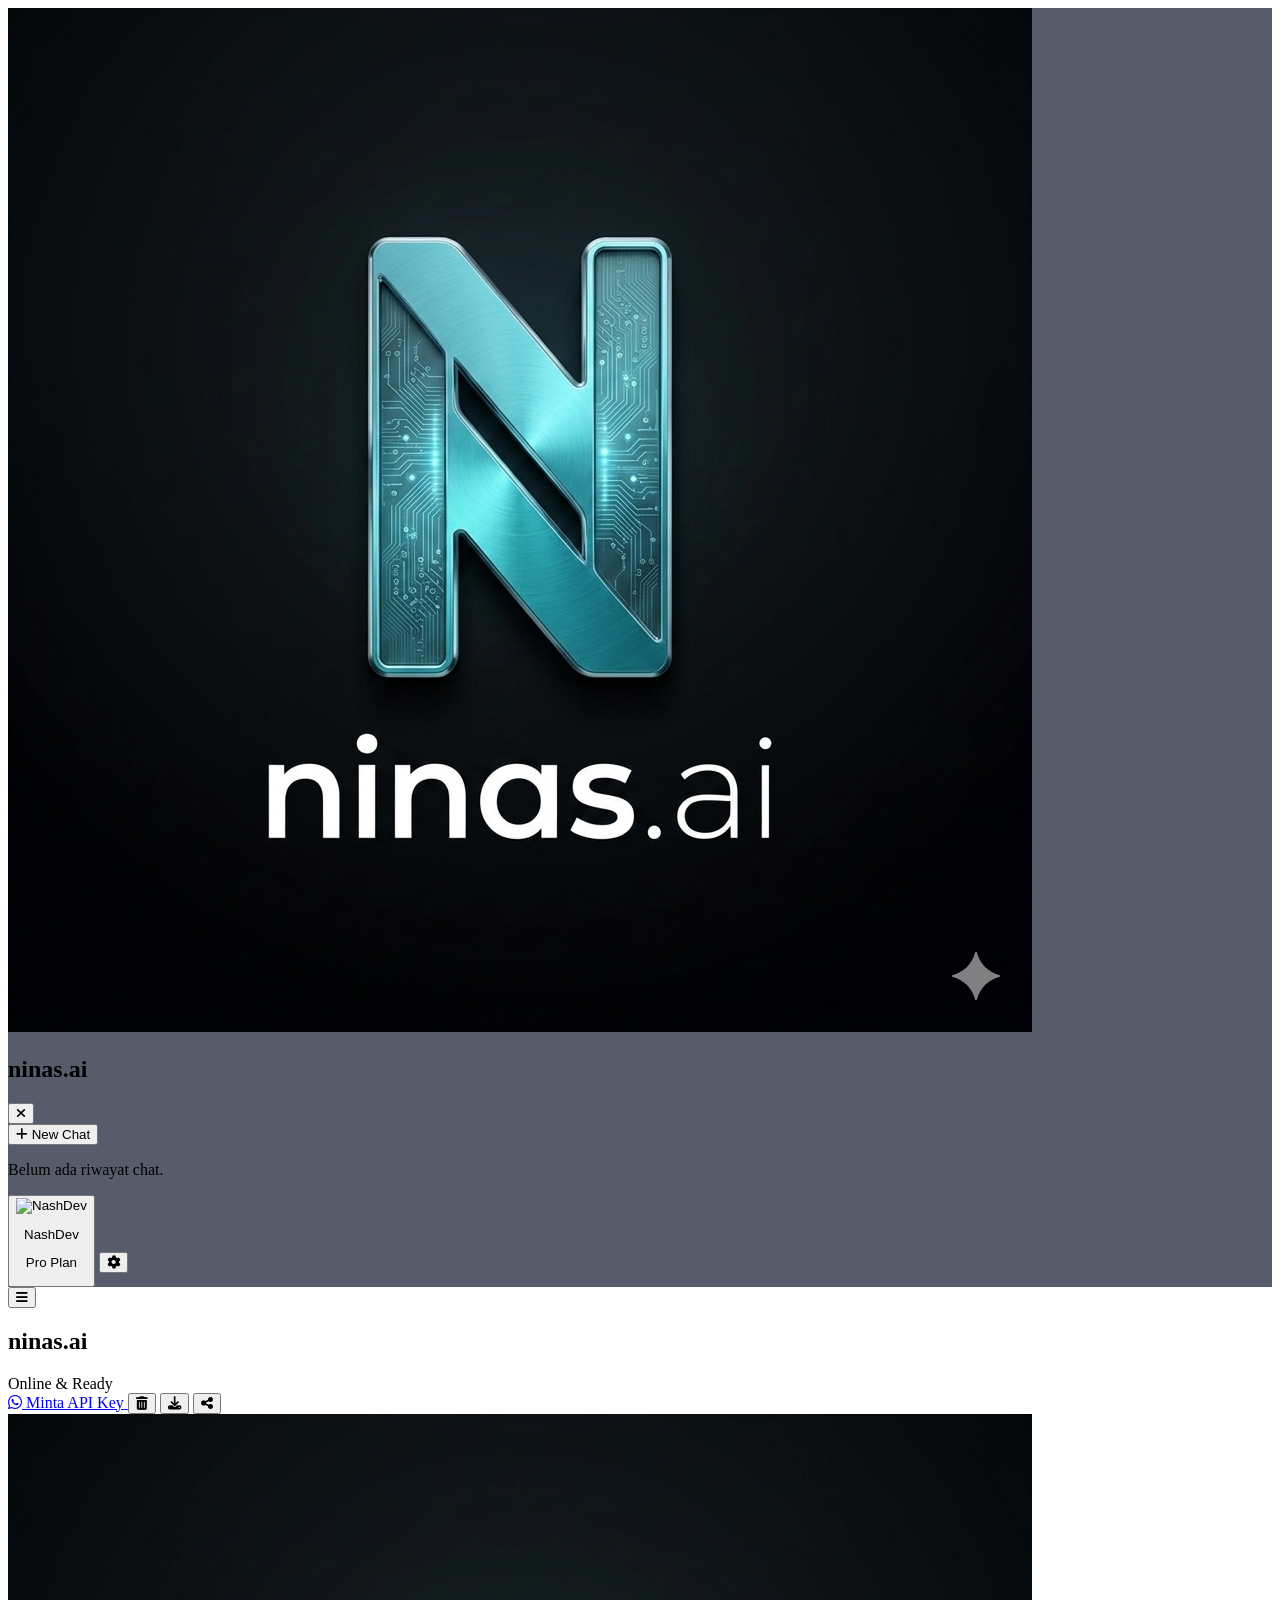
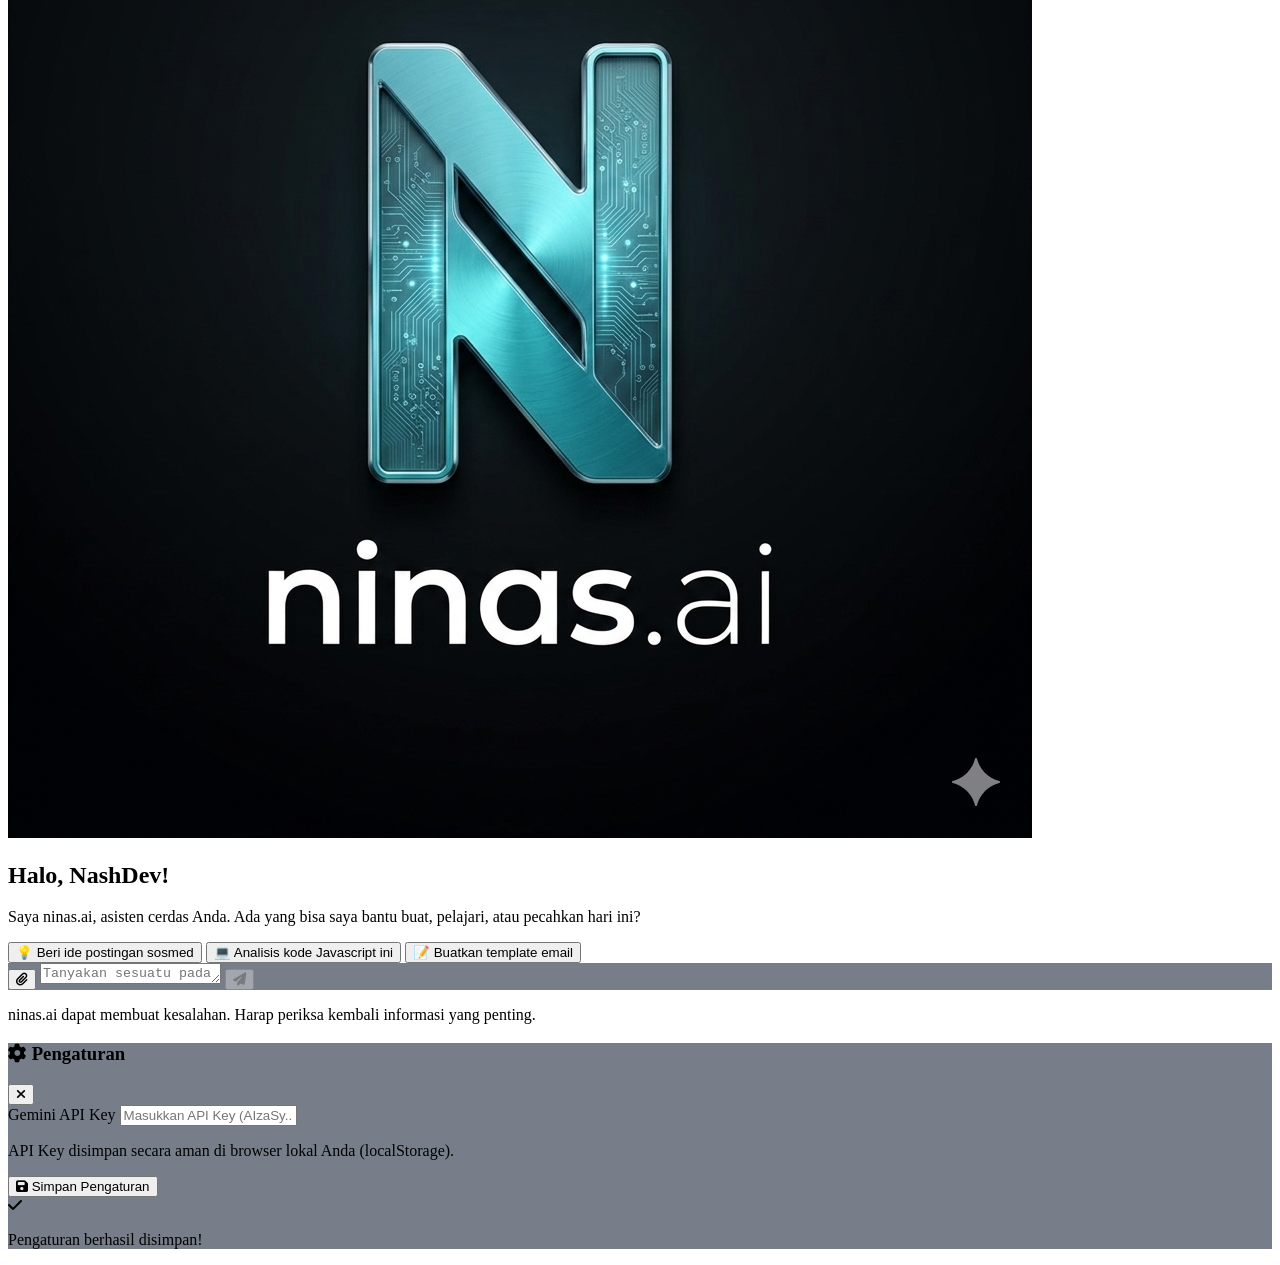
==== index.html @ 66f5431f "Update logika" ====
<!doctype html>
<html lang="id">
  <head>
    <meta charset="UTF-8" />
    <meta name="viewport" content="width=device-width, initial-scale=1.0" />
    <title>ninas.ai - Modern AI Chat</title>
    <!-- Tailwind CSS (via CDN) -->
    <script src="https://cdn.tailwindcss.com"></script>
    <script>
      // Konfigurasi Tailwind Kustom
      tailwind.config = {
        theme: {
          extend: {
            colors: {
              brand: {
                cyan: "#06b6d4", // Warna aksen cyan
                indigo: "#6366f1", // Warna aksen indigo
                dark: "#0f172a", // Latar belakang utama (slate-900)
                card: "#1e293b", // Latar belakang card (slate-800)
              },
            },
            fontFamily: {
              inter: ["Inter", "sans-serif"],
            },
          },
        },
      };
    </script>
    <!-- Font Awesome untuk Ikon -->
    <link
      rel="stylesheet"
      href="https://cdnjs.cloudflare.com/ajax/libs/font-awesome/6.4.0/css/all.min.css"
    />
    <!-- Google Fonts (Inter) -->
    <link
      href="https://fonts.googleapis.com/css2?family=Inter:wght@300;400;500;600;700&display=swap"
      rel="stylesheet"
    />
    <!-- Marked.js untuk Markdown -->
    <script src="https://cdn.jsdelivr.net/npm/marked/marked.min.js"></script>
    <!-- CSS Eksternal -->
    <link rel="stylesheet" href="style.css" />
  </head>
  <body
    class="bg-brand-dark text-slate-200 font-inter h-screen overflow-hidden flex"
  >
    <!-- Overlay untuk Sidebar di Mobile -->
    <div
      id="sidebar-overlay"
      class="fixed inset-0 bg-black/60 z-20 hidden lg:hidden backdrop-blur-sm transition-opacity"
    ></div>

    <!-- Sidebar (Kiri) -->
    <aside
      id="sidebar"
      class="fixed lg:static inset-y-0 left-0 z-30 w-[280px] flex flex-col glass-sidebar border-r border-slate-700/50 transform -translate-x-full lg:translate-x-0 transition-transform duration-300 ease-in-out shadow-2xl lg:shadow-none"
    >
      <!-- Header Sidebar (Logo & Tutup) -->
      <div
        class="p-5 flex items-center justify-between border-b border-slate-700/50"
      >
        <div class="flex items-center gap-3">
          <img
            src="logo.png"
            alt="ninas.ai"
            class="w-8 h-8 rounded-lg shadow-lg shadow-brand-cyan/20 object-cover"
          />
          <h1
            class="text-xl font-bold bg-clip-text text-transparent bg-gradient-to-r from-white to-slate-300 tracking-tight"
          >
            ninas.ai
          </h1>
        </div>
        <!-- Tombol Tutup Sidebar (Hanya Mobile) -->
        <button
          id="close-sidebar"
          class="lg:hidden w-8 h-8 flex items-center justify-center rounded-lg text-slate-400 hover:text-white hover:bg-slate-800 transition-colors"
        >
          <i class="fa-solid fa-times text-lg"></i>
        </button>
      </div>

      <!-- Tombol New Chat -->
      <div class="p-4">
        <button
          id="new-chat-btn"
          class="w-full py-3 px-4 bg-brand-card hover:bg-slate-700/80 border border-slate-600 rounded-xl flex items-center gap-3 transition-all duration-300 hover:border-brand-cyan group hover:shadow-[0_0_15px_rgba(6,182,212,0.15)]"
        >
          <i
            class="fa-solid fa-plus text-brand-cyan group-hover:rotate-90 transition-transform duration-300"
          ></i>
          <span class="font-medium text-sm text-slate-200">New Chat</span>
        </button>
      </div>

      <!-- Daftar Riwayat Chat -->
      <div
        id="chat-history-list"
        class="flex-1 overflow-y-auto custom-scrollbar p-3 space-y-1"
      >
        <!-- Riwayat chat akan dirender secara dinamis di sini via JavaScript -->
      </div>

      <!-- Profil User -->
      <div
        class="p-4 border-t border-slate-700/50 mt-auto bg-slate-900/50 flex items-center justify-between gap-2"
      >
        <button
          class="flex-1 flex items-center gap-3 p-2 rounded-xl hover:bg-slate-800 transition-colors border border-transparent hover:border-slate-700 overflow-hidden"
        >
          <img
            src="https://ui-avatars.com/api/?name=Nash+Dev&background=06b6d4&color=fff&rounded=true"
            alt="NashDev"
            class="w-9 h-9 rounded-full shadow-sm flex-shrink-0"
          />
          <div class="text-left flex-1 overflow-hidden">
            <p class="text-sm font-semibold text-white truncate">NashDev</p>
            <p class="text-xs text-brand-cyan font-medium truncate">Pro Plan</p>
          </div>
        </button>
        <button
          id="open-settings"
          class="w-10 h-10 flex-shrink-0 flex items-center justify-center rounded-xl text-slate-400 hover:text-white hover:bg-slate-800 transition-colors border border-transparent hover:border-slate-700"
        >
          <i class="fa-solid fa-gear"></i>
        </button>
      </div>
    </aside>

    <!-- Area Utama (Tengah) -->
    <main class="flex-1 flex flex-col h-full relative w-full bg-brand-dark">
      <!-- Header Chat -->
      <header
        class="h-16 flex items-center justify-between px-4 lg:px-6 border-b border-slate-800/80 bg-brand-dark/80 backdrop-blur-md z-10 sticky top-0"
      >
        <div class="flex items-center gap-4">
          <!-- Tombol Buka Sidebar (Hanya Mobile) -->
          <button
            id="open-sidebar"
            class="lg:hidden w-10 h-10 flex items-center justify-center rounded-lg text-slate-400 hover:text-white hover:bg-slate-800 transition-colors"
          >
            <i class="fa-solid fa-bars text-xl"></i>
          </button>

          <!-- Status AI -->
          <div class="flex flex-col">
            <h2 class="text-base font-semibold text-slate-100">ninas.ai</h2>
            <div class="flex items-center gap-1.5 text-xs text-slate-400">
              <span class="relative flex h-2 w-2">
                <span
                  class="animate-ping absolute inline-flex h-full w-full rounded-full bg-emerald-400 opacity-75"
                ></span>
                <span
                  class="relative inline-flex rounded-full h-2 w-2 bg-emerald-500"
                ></span>
              </span>
              Online & Ready
            </div>
          </div>
        </div>

        <!-- Aksi Tambahan -->
        <div class="flex items-center gap-2 text-slate-400">
          <a
            href="https://wa.me/6285169087636?text=Halo%20NashDev,%20saya%20ingin%20meminta%20API%20Key%20untuk%20ninas.ai"
            target="_blank"
            class="px-3 py-1.5 text-xs sm:text-sm font-medium rounded-lg bg-emerald-500/10 text-emerald-400 border border-emerald-500/20 hover:bg-emerald-500 hover:text-white transition-all flex items-center gap-2 whitespace-nowrap"
          >
            <i class="fa-brands fa-whatsapp text-base"></i>
            <span class="hidden sm:inline">Minta API Key</span>
          </a>
          <button
            id="clear-chat"
            class="w-9 h-9 rounded-lg flex items-center justify-center hover:bg-red-500/20 hover:text-red-400 transition-colors"
            title="Bersihkan Obrolan"
          >
            <i class="fa-solid fa-trash-can"></i>
          </button>
          <button
            class="w-9 h-9 rounded-lg flex items-center justify-center hover:bg-slate-800 hover:text-white transition-colors"
          >
            <i class="fa-solid fa-download"></i>
          </button>
          <button
            class="w-9 h-9 rounded-lg flex items-center justify-center hover:bg-slate-800 hover:text-white transition-colors"
          >
            <i class="fa-solid fa-share-nodes"></i>
          </button>
        </div>
      </header>

      <!-- Area Percakapan -->
      <div
        id="chat-container"
        class="flex-1 overflow-y-auto custom-scrollbar p-4 lg:p-8 space-y-6 scroll-smooth bg-[url('https://www.transparenttextures.com/patterns/cubes.png')] bg-fixed opacity-90"
      >
        <!-- Layar Selamat Datang (Kosong) -->
        <div
          class="flex flex-col items-center justify-center h-full text-center space-y-5"
          id="welcome-screen"
        >
          <div class="relative">
            <div
              class="absolute -inset-1 rounded-full bg-gradient-to-r from-brand-cyan to-brand-indigo blur opacity-50 animate-pulse"
            ></div>
            <div
              class="relative w-20 h-20 rounded-2xl bg-brand-card border border-slate-700 flex items-center justify-center shadow-2xl overflow-hidden"
            >
              <img
                src="./logo.png"
                alt="ninas.ai"
                class="w-full h-full object-cover"
              />
            </div>
          </div>
          <div class="space-y-2">
            <h2
              class="text-2xl md:text-3xl font-bold text-white tracking-tight"
            >
              Halo, NashDev!
            </h2>
            <p class="text-slate-400 max-w-md mx-auto text-sm md:text-base">
              Saya ninas.ai, asisten cerdas Anda. Ada yang bisa saya bantu buat,
              pelajari, atau pecahkan hari ini?
            </p>
          </div>

          <!-- Chips Sugesti -->
          <div class="flex flex-wrap justify-center gap-2 mt-4 max-w-lg">
            <button
              class="px-4 py-2 rounded-full border border-slate-700 bg-slate-800/50 hover:bg-slate-700 text-sm text-slate-300 hover:text-white transition-colors cursor-pointer text-left"
            >
              💡 Beri ide postingan sosmed
            </button>
            <button
              class="px-4 py-2 rounded-full border border-slate-700 bg-slate-800/50 hover:bg-slate-700 text-sm text-slate-300 hover:text-white transition-colors cursor-pointer text-left"
            >
              💻 Analisis kode Javascript ini
            </button>
            <button
              class="px-4 py-2 rounded-full border border-slate-700 bg-slate-800/50 hover:bg-slate-700 text-sm text-slate-300 hover:text-white transition-colors cursor-pointer text-left"
            >
              📝 Buatkan template email
            </button>
          </div>
        </div>

        <!-- Pesan akan diinjeksi ke sini melalui JavaScript -->
      </div>

      <!-- Area Input -->
      <div
        class="p-4 lg:p-6 bg-gradient-to-t from-brand-dark via-brand-dark/95 to-transparent relative z-20"
      >
        <div
          class="max-w-4xl mx-auto relative glass-input rounded-2xl border border-slate-600/60 shadow-2xl focus-within:border-brand-indigo/60 focus-within:ring-2 focus-within:ring-brand-indigo/20 focus-within:shadow-[0_0_30px_rgba(99,102,241,0.15)] transition-all duration-300"
        >
          <form id="chat-form" class="flex items-end gap-2 p-2">
            <!-- Tombol Lampiran -->
            <button
              type="button"
              class="p-3 text-slate-400 hover:text-brand-cyan hover:bg-slate-800 transition-colors rounded-xl flex-shrink-0"
              title="Lampirkan file"
            >
              <i class="fa-solid fa-paperclip text-xl"></i>
            </button>

            <!-- Textarea -->
            <textarea
              id="chat-input"
              rows="1"
              placeholder="Tanyakan sesuatu pada ninas.ai... (Shift+Enter untuk baris baru)"
              class="w-full max-h-[150px] bg-transparent text-slate-100 placeholder-slate-500 border-none focus:ring-0 resize-none py-3.5 px-2 custom-scrollbar text-base"
            ></textarea>

            <!-- Tombol Kirim -->
            <button
              type="submit"
              id="send-btn"
              class="p-3 bg-brand-indigo hover:bg-brand-indigo/90 text-white transition-all duration-300 rounded-xl shadow-lg shadow-brand-indigo/20 disabled:opacity-50 disabled:cursor-not-allowed disabled:hover:bg-brand-indigo flex-shrink-0"
            >
              <i class="fa-solid fa-paper-plane text-lg"></i>
            </button>
          </form>
        </div>
        <p class="text-center text-xs text-slate-500 mt-4 font-medium">
          ninas.ai dapat membuat kesalahan. Harap periksa kembali informasi yang
          penting.
        </p>
      </div>
    </main>

    <!-- Settings Modal -->
    <div
      id="settings-modal"
      class="fixed inset-0 bg-black/60 z-50 hidden backdrop-blur-sm flex items-center justify-center opacity-0 transition-opacity duration-300"
    >
      <div
        id="settings-content"
        class="glass-input border border-slate-600/60 rounded-2xl shadow-2xl p-6 w-[90%] max-w-md transform scale-95 transition-transform duration-300 relative z-50"
      >
        <div class="flex justify-between items-center mb-5">
          <h3 class="text-lg font-bold text-white flex items-center gap-2">
            <i class="fa-solid fa-gear text-brand-cyan"></i> Pengaturan
          </h3>
          <button
            id="close-settings"
            class="text-slate-400 hover:text-white transition-colors"
          >
            <i class="fa-solid fa-times text-lg"></i>
          </button>
        </div>
        <div class="space-y-4">
          <div>
            <label
              for="api-key-input"
              class="block text-sm font-medium text-slate-300 mb-1"
              >Gemini API Key</label
            >
            <input
              type="password"
              id="api-key-input"
              placeholder="Masukkan API Key (AIzaSy...)"
              class="w-full bg-slate-800/80 border border-slate-600 text-white rounded-xl px-4 py-2.5 focus:outline-none focus:border-brand-indigo focus:ring-1 focus:ring-brand-indigo transition-colors placeholder-slate-500"
            />
            <p class="text-xs text-slate-400 mt-2">
              API Key disimpan secara aman di browser lokal Anda (localStorage).
            </p>
          </div>
          <button
            id="save-settings"
            class="w-full py-2.5 bg-brand-indigo hover:bg-brand-indigo/90 text-white rounded-xl font-medium transition-colors shadow-lg shadow-brand-indigo/20 flex items-center justify-center gap-2"
          >
            <i class="fa-solid fa-save"></i> Simpan Pengaturan
          </button>
        </div>
      </div>
    </div>

    <!-- Toast Notification -->
    <div
      id="toast"
      class="fixed bottom-5 right-5 z-50 transform translate-y-20 opacity-0 pointer-events-none transition-all duration-300"
    >
      <div
        class="glass-input border border-emerald-500/30 rounded-xl shadow-lg p-4 flex items-center gap-3"
      >
        <div
          class="w-8 h-8 rounded-full bg-emerald-500/20 flex items-center justify-center text-emerald-400"
        >
          <i class="fa-solid fa-check"></i>
        </div>
        <p id="toast-message" class="text-sm font-medium text-slate-200">
          Pengaturan berhasil disimpan!
        </p>
      </div>
    </div>

    <script src="script.js"></script>
  </body>
</html>
---- style.css ----
/* Kustomisasi Scrollbar agar terlihat elegan */
.custom-scrollbar::-webkit-scrollbar {
    width: 6px;
    height: 6px;
}
.custom-scrollbar::-webkit-scrollbar-track {
    background: transparent;
}
.custom-scrollbar::-webkit-scrollbar-thumb {
    background: #334155; /* slate-700 */
    border-radius: 10px;
}
.custom-scrollbar::-webkit-scrollbar-thumb:hover {
    background: #475569; /* slate-600 */
}

/* Utilitas Glassmorphism */
.glass-sidebar {
    background: rgba(15, 23, 42, 0.7); /* slate-900 dengan transparansi */
    backdrop-filter: blur(20px);
    -webkit-backdrop-filter: blur(20px);
}

.glass-input {
    background: rgba(30, 41, 59, 0.6); /* slate-800 dengan transparansi */
    backdrop-filter: blur(16px);
    -webkit-backdrop-filter: blur(16px);
}

/* Animasi Pesan Masuk (Fade-in & Slide-up) */
@keyframes message-slide-up {
    0% {
        opacity: 0;
        transform: translateY(20px) scale(0.98);
    }
    100% {
        opacity: 1;
        transform: translateY(0) scale(1);
    }
}

.animate-message {
    animation: message-slide-up 0.4s cubic-bezier(0.16, 1, 0.3, 1) forwards;
}

/* Indikator Typing (Titik Berkedip) */
.typing-dot {
    animation: typing-bounce 1.4s infinite ease-in-out both;
}

.typing-dot:nth-child(1) {
    animation-delay: -0.32s;
}

.typing-dot:nth-child(2) {
    animation-delay: -0.16s;
}

@keyframes typing-bounce {
    0%, 80%, 100% { 
        transform: scale(0);
        opacity: 0.3;
    } 
    40% { 
        transform: scale(1);
        opacity: 1;
    }
}

/* Styling Dasar untuk Konten Teks AI (Markdown simulation) */
.ai-content p { 
    margin-bottom: 0.8em; 
    line-height: 1.6;
}
.ai-content p:last-child { 
    margin-bottom: 0; 
}
.ai-content pre {
    background-color: #09090b; /* Latar belakang super gelap untuk code block */
    padding: 1rem;
    border-radius: 0.75rem;
    overflow-x: auto;
    margin: 1.2rem 0;
    border: 1px solid #27272a;
    box-shadow: inset 0 2px 4px rgba(0,0,0,0.5);
}
.ai-content pre code {
    background-color: transparent;
    padding: 0;
    border: none;
    color: #e4e4e7;
    font-size: 0.875em;
    font-family: 'Courier New', Courier, monospace;
}
.ai-content code { 
    background-color: #1e293b; /* slate-800 */
    padding: 0.2em 0.4em; 
    border-radius: 0.375rem; 
    font-family: monospace;
    font-size: 0.875em;
    color: #38bdf8; /* light blue */
}
.ai-content ul {
    list-style-type: disc;
    padding-left: 1.5rem;
    margin-bottom: 0.8em;
}
.ai-content ol {
    list-style-type: decimal;
    padding-left: 1.5rem;
    margin-bottom: 0.8em;
}
.ai-content li {
    margin-bottom: 0.4em;
}
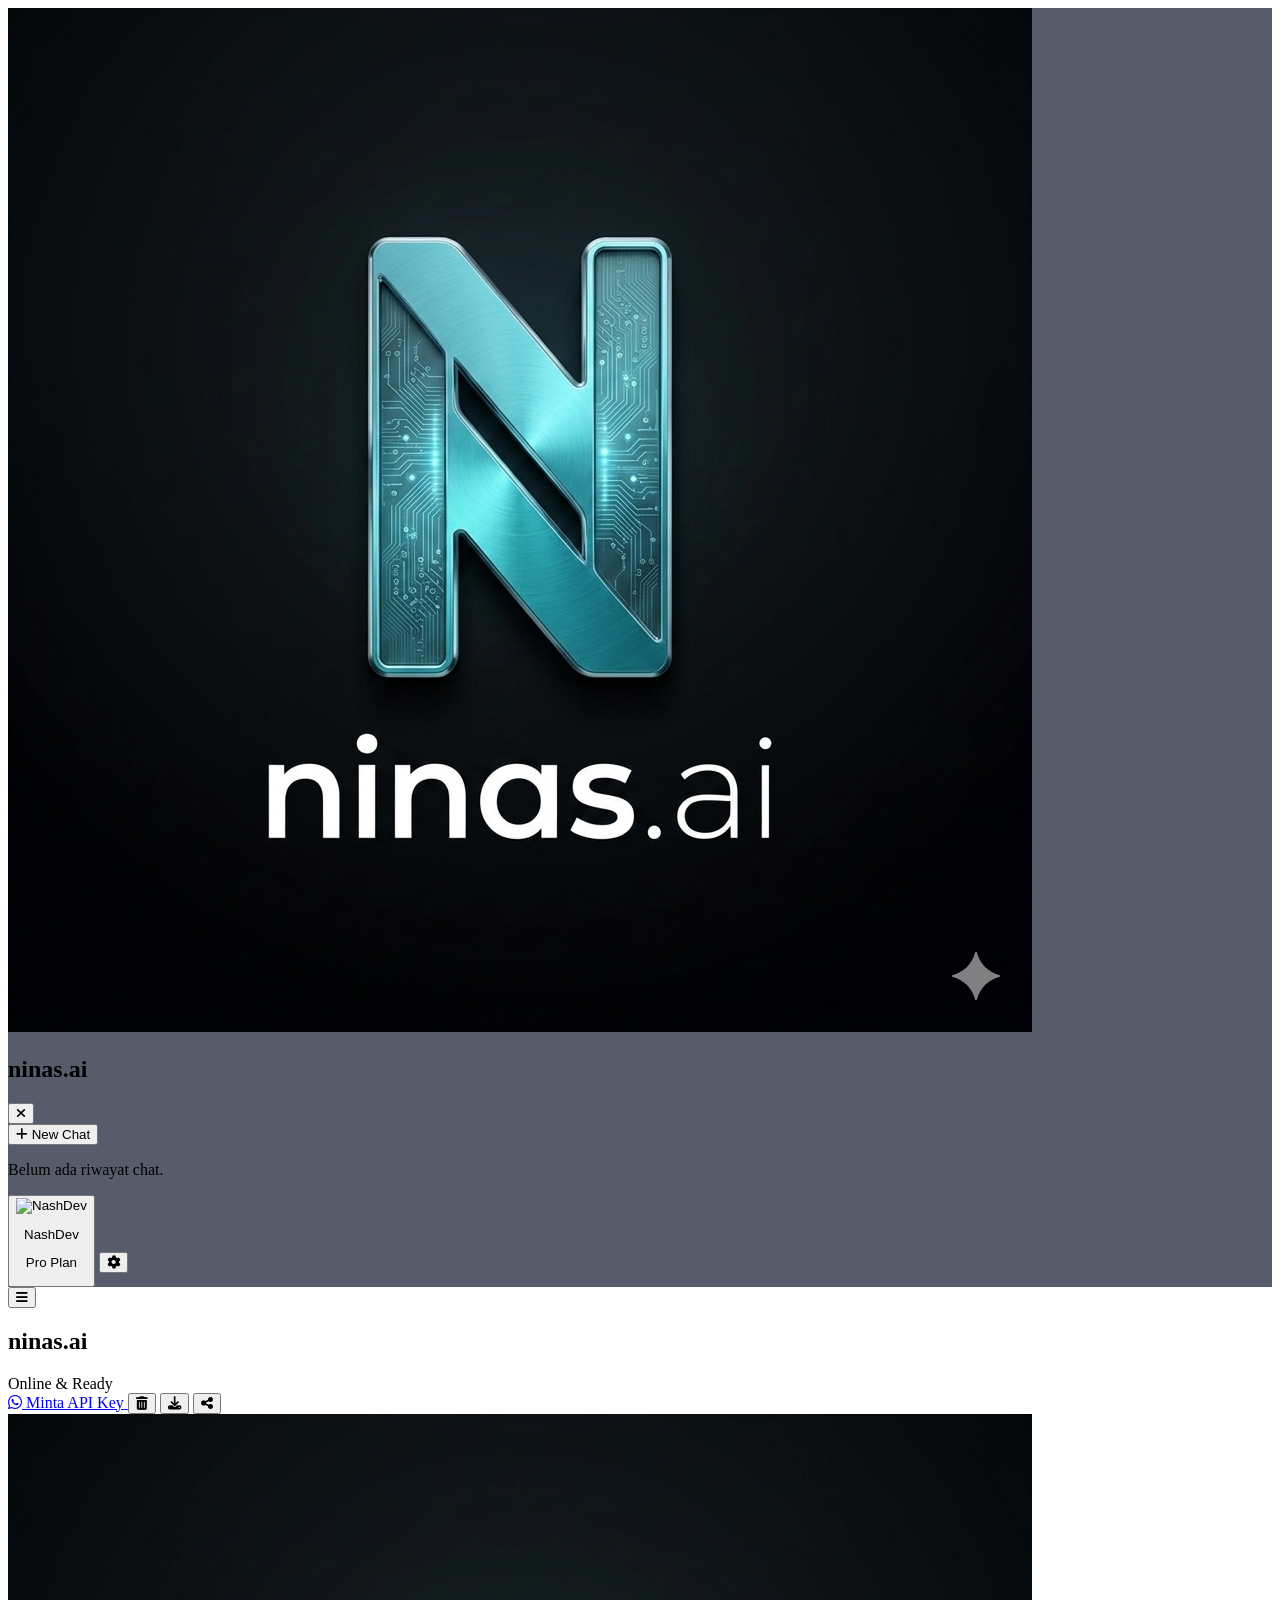
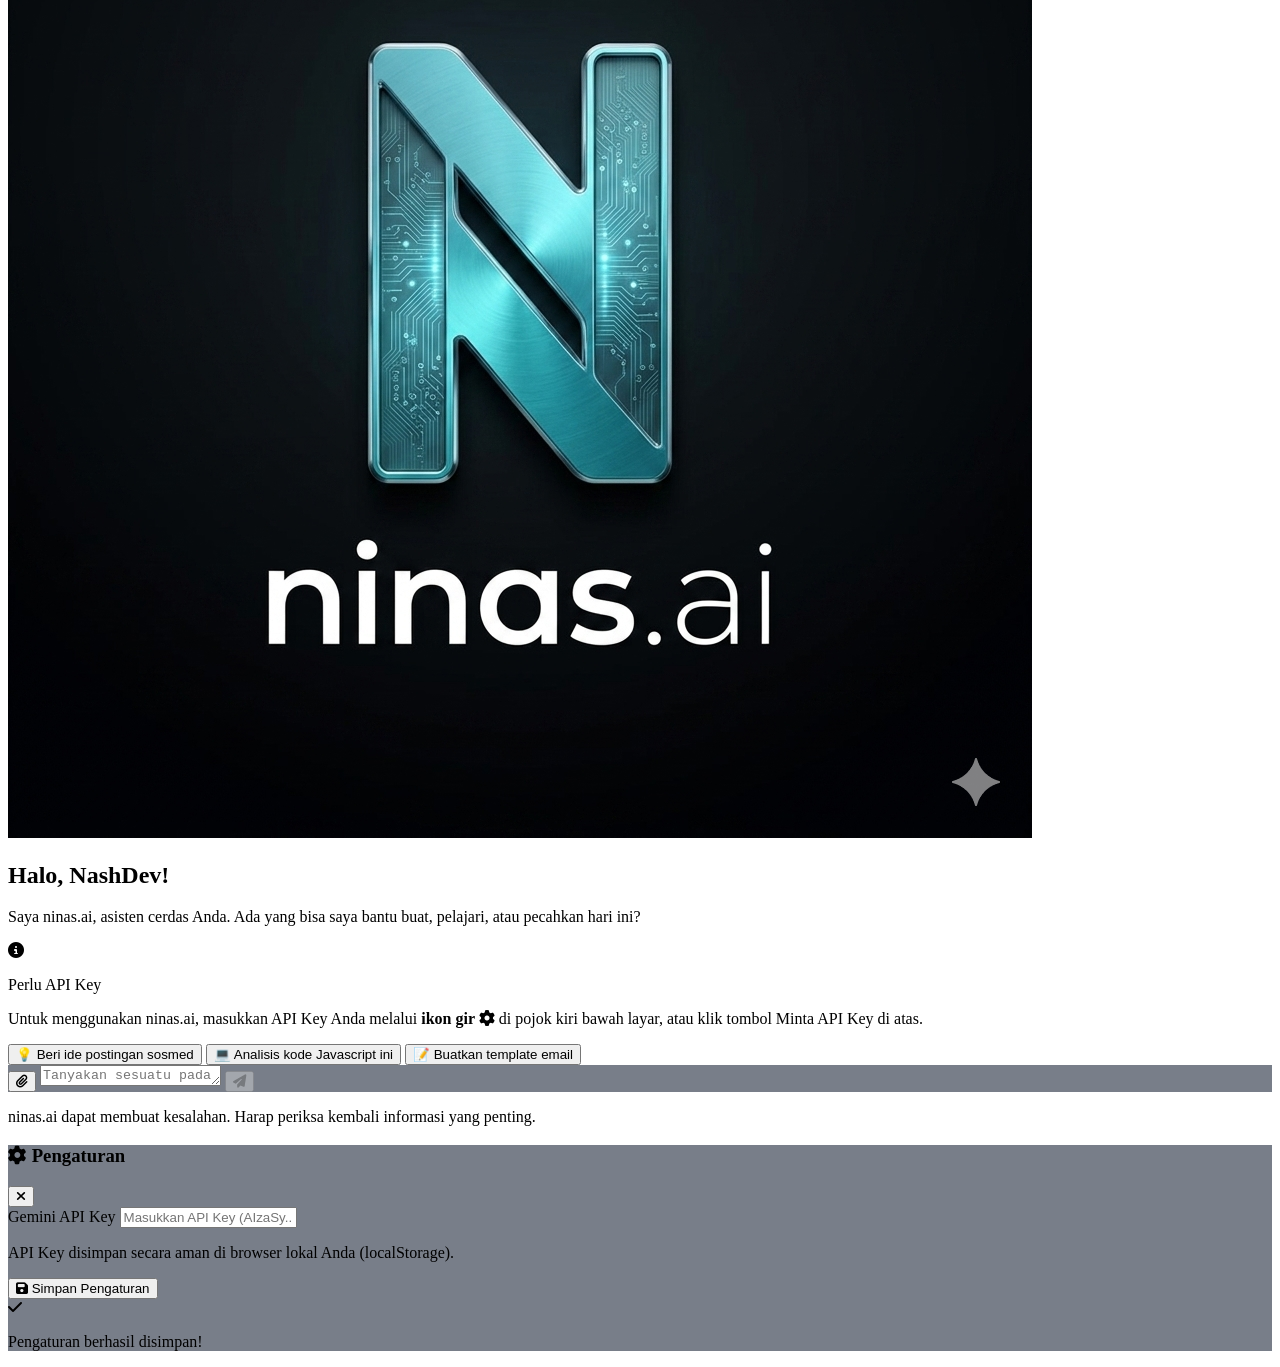
==== commit c1336d91: "Update logika" ====
--- a/index.html
+++ b/index.html
@@ -225,6 +225,17 @@
             </p>
           </div>
 
+          <!-- Banner Informasi API Key -->
+          <div class="mt-2 mb-2 bg-brand-indigo/10 border border-brand-indigo/20 rounded-xl p-3 max-w-sm flex items-start gap-3 text-left w-full shadow-sm">
+            <div class="text-brand-indigo mt-0.5"><i class="fa-solid fa-circle-info"></i></div>
+            <div>
+              <p class="text-sm font-semibold text-slate-200">Perlu API Key</p>
+              <p class="text-xs text-slate-400 mt-0.5 leading-relaxed">
+                Untuk menggunakan ninas.ai, masukkan API Key Anda melalui <strong class="text-slate-300">ikon gir <i class="fa-solid fa-gear"></i></strong> di pojok kiri bawah layar, atau klik tombol Minta API Key di atas.
+              </p>
+            </div>
+          </div>
+
           <!-- Chips Sugesti -->
           <div class="flex flex-wrap justify-center gap-2 mt-4 max-w-lg">
             <button
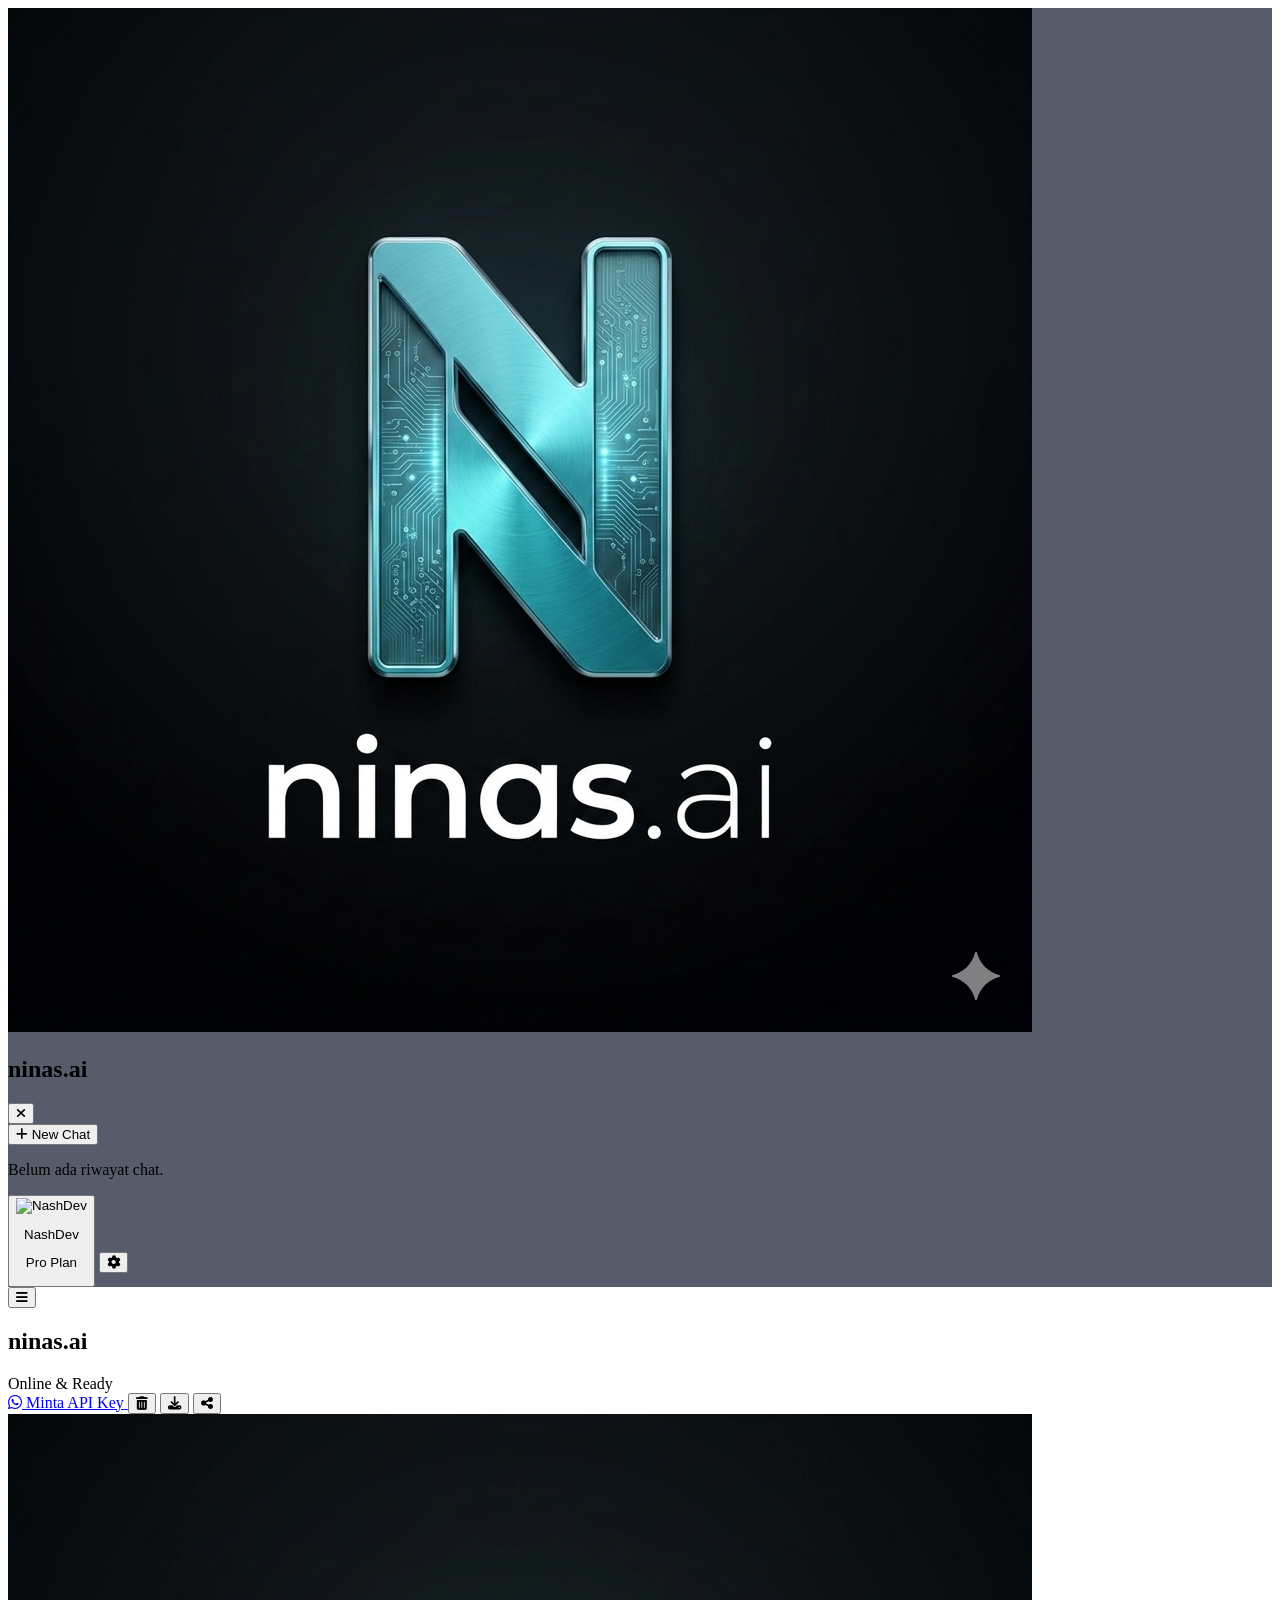
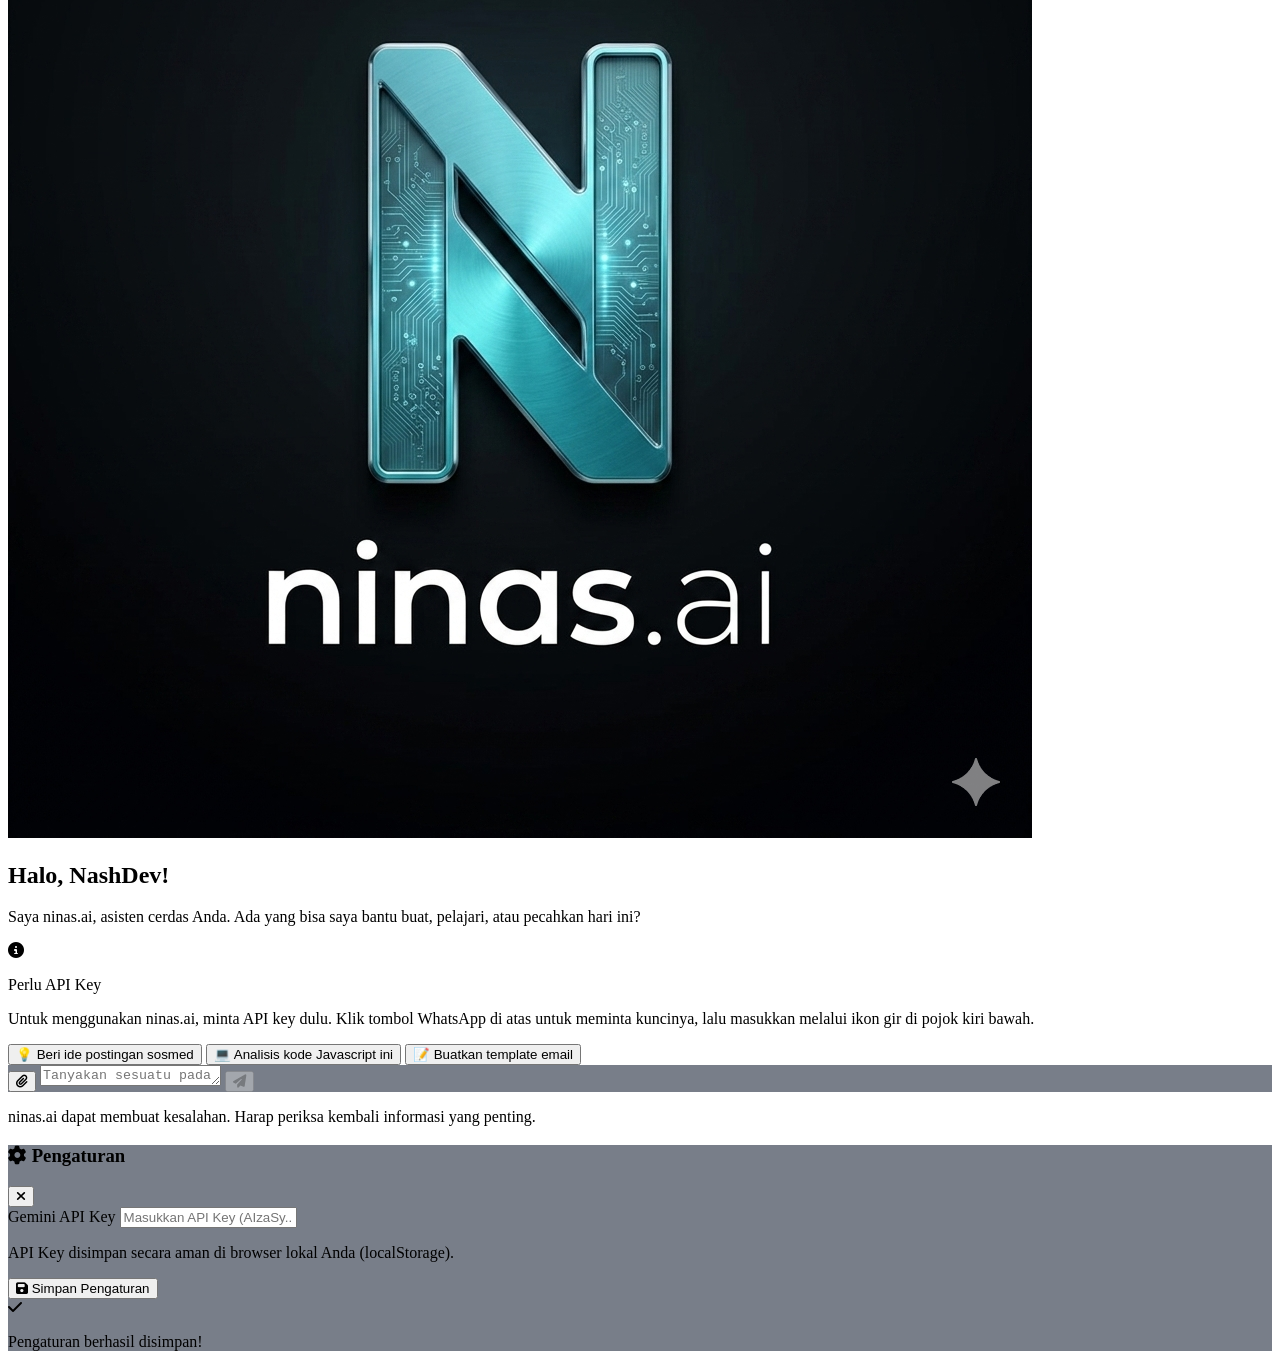
==== commit 87248e18: "Update logika" ====
--- a/index.html
+++ b/index.html
@@ -231,7 +231,7 @@
             <div>
               <p class="text-sm font-semibold text-slate-200">Perlu API Key</p>
               <p class="text-xs text-slate-400 mt-0.5 leading-relaxed">
-                Untuk menggunakan ninas.ai, masukkan API Key Anda melalui <strong class="text-slate-300">ikon gir <i class="fa-solid fa-gear"></i></strong> di pojok kiri bawah layar, atau klik tombol Minta API Key di atas.
+                Untuk menggunakan ninas.ai, minta API key dulu. Klik tombol WhatsApp di atas untuk meminta kuncinya, lalu masukkan melalui ikon gir di pojok kiri bawah.
               </p>
             </div>
           </div>
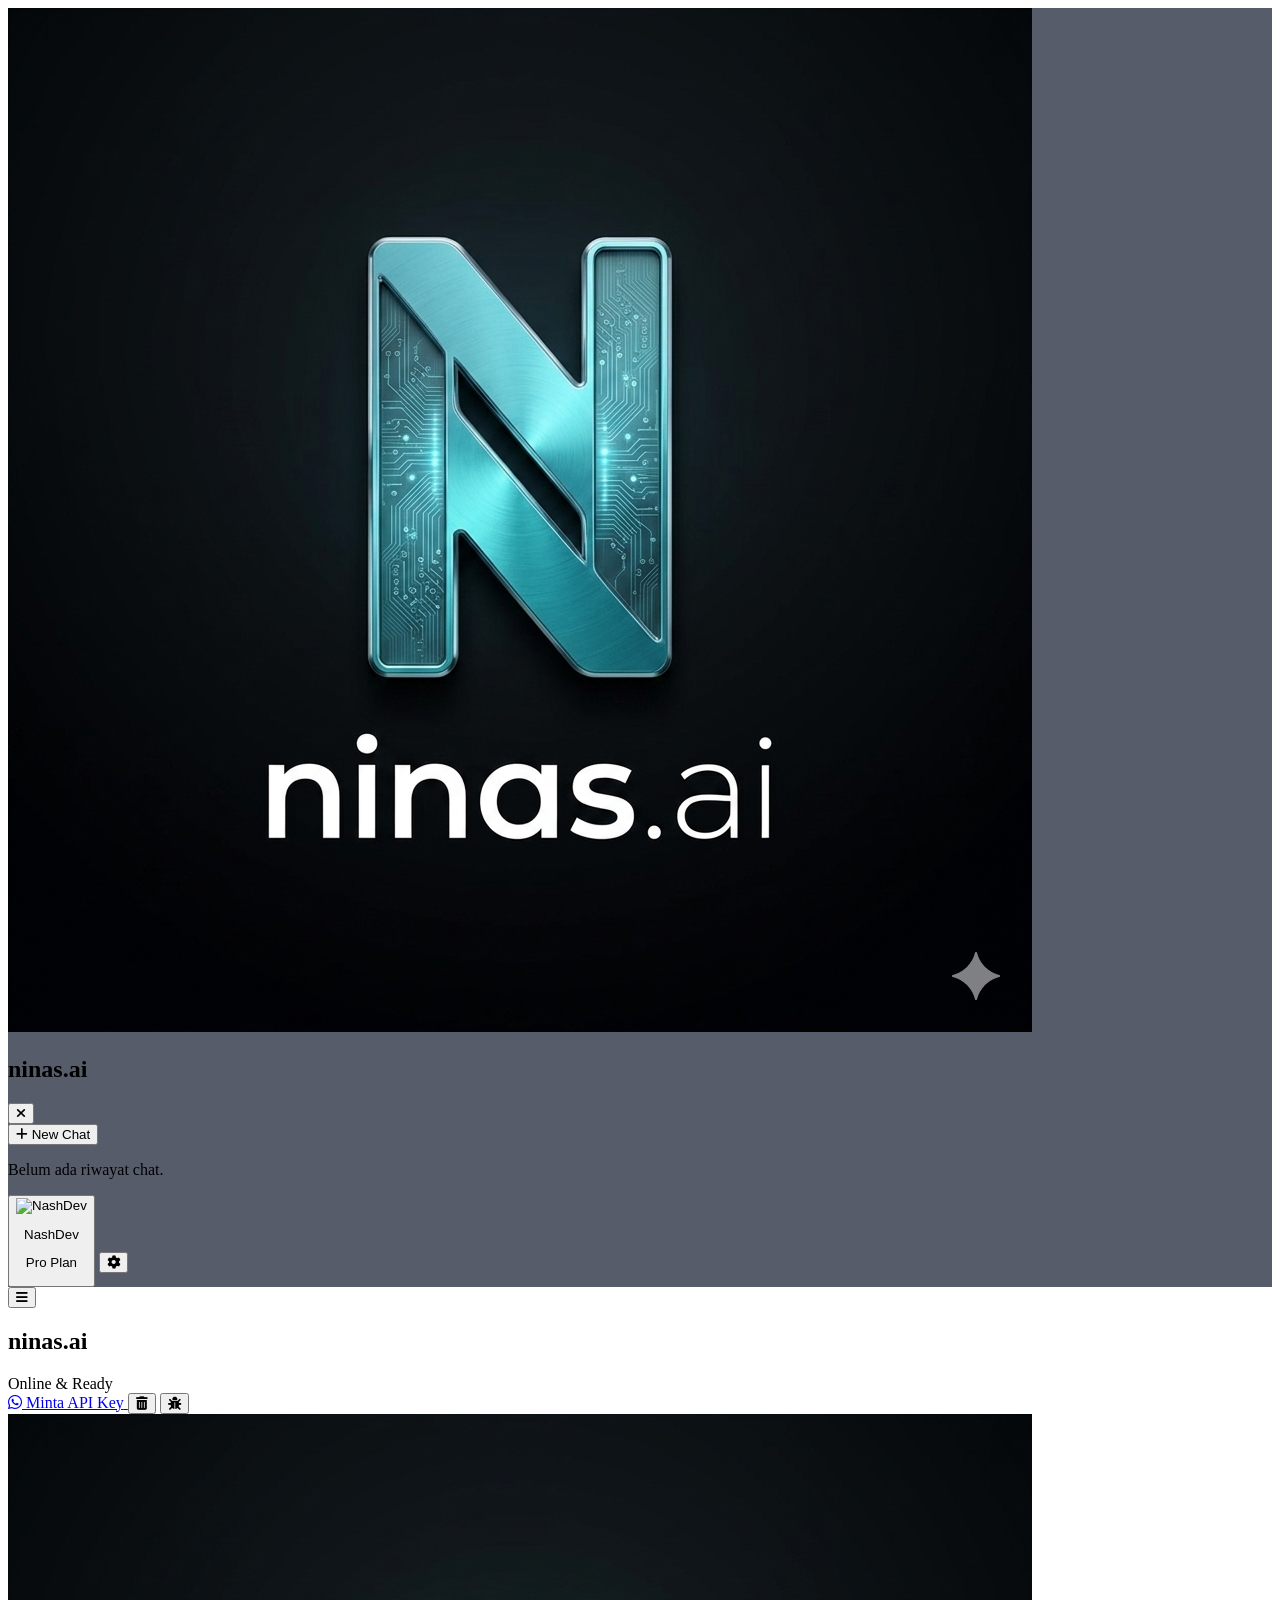
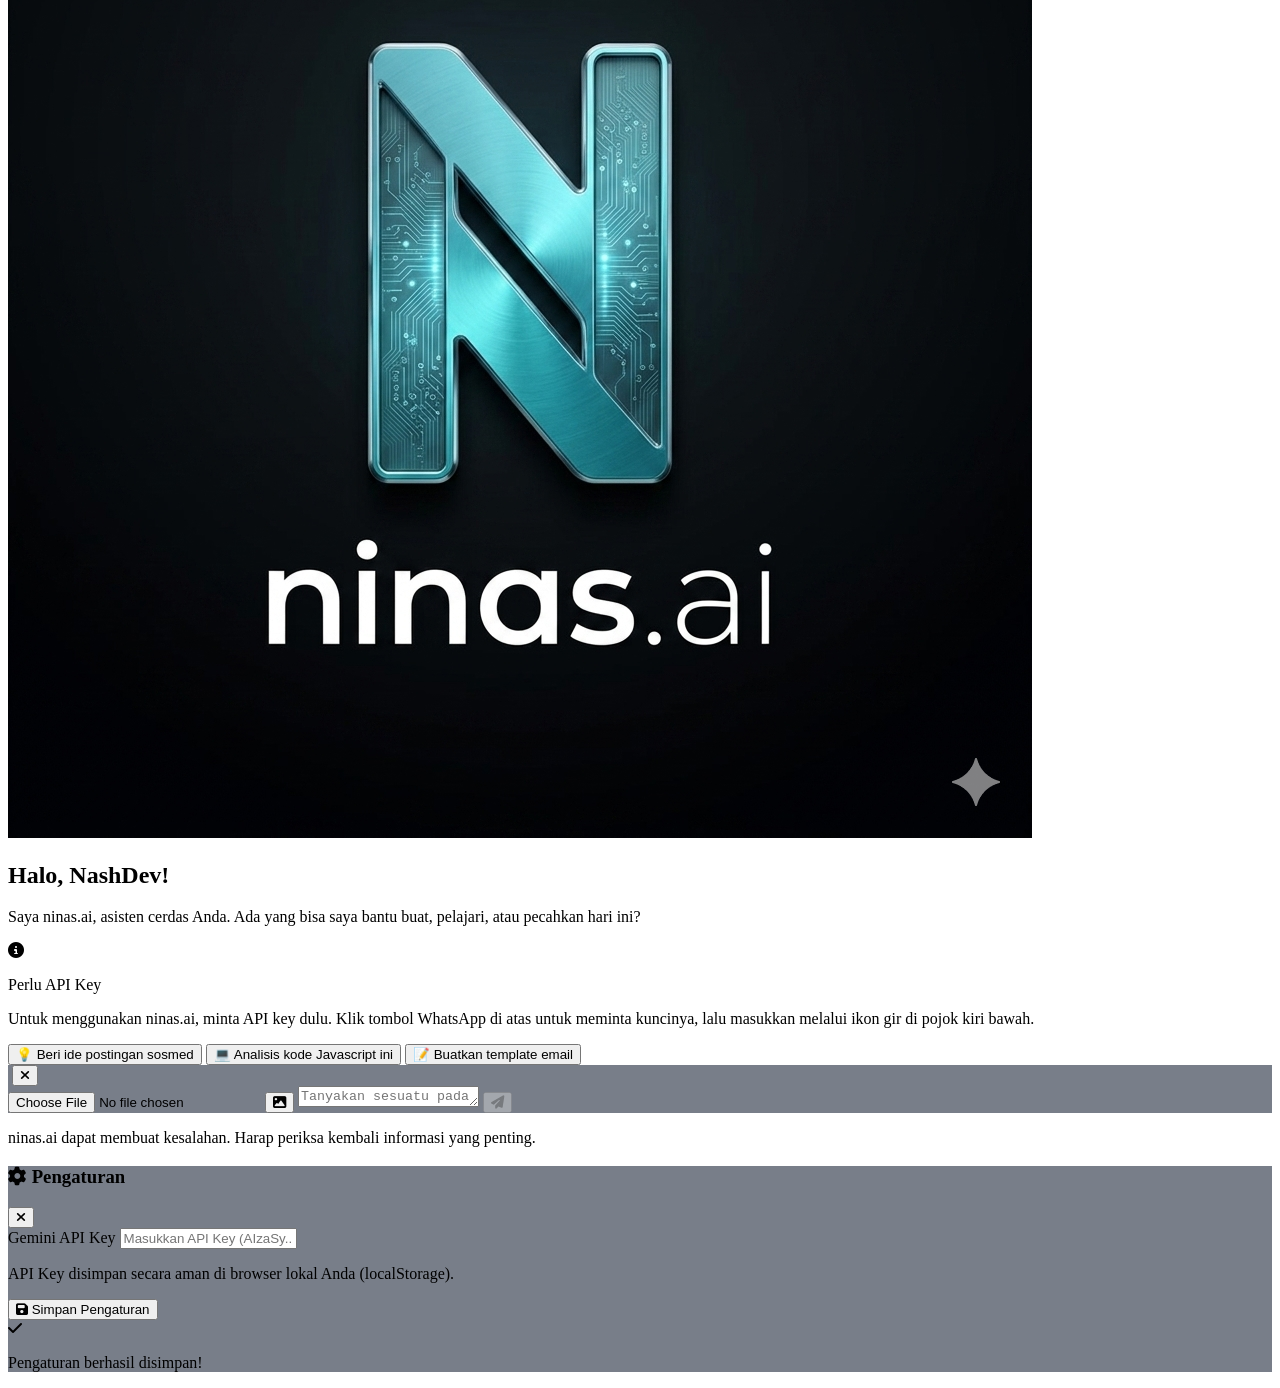
==== commit 1b865025: "update logika" ====
--- a/index.html
+++ b/index.html
@@ -128,7 +128,9 @@
     </aside>
 
     <!-- Area Utama (Tengah) -->
-    <main class="flex-1 flex flex-col h-full relative w-full bg-brand-dark">
+    <main
+      class="flex-1 flex flex-col h-full relative w-full bg-brand-dark min-w-0"
+    >
       <!-- Header Chat -->
       <header
         class="h-16 flex items-center justify-between px-4 lg:px-6 border-b border-slate-800/80 bg-brand-dark/80 backdrop-blur-md z-10 sticky top-0"
@@ -177,14 +179,11 @@
             <i class="fa-solid fa-trash-can"></i>
           </button>
           <button
-            class="w-9 h-9 rounded-lg flex items-center justify-center hover:bg-slate-800 hover:text-white transition-colors"
-          >
-            <i class="fa-solid fa-download"></i>
-          </button>
-          <button
-            class="w-9 h-9 rounded-lg flex items-center justify-center hover:bg-slate-800 hover:text-white transition-colors"
-          >
-            <i class="fa-solid fa-share-nodes"></i>
+            id="report-bug"
+            class="w-9 h-9 rounded-lg flex items-center justify-center hover:bg-orange-500/20 hover:text-orange-400 transition-colors"
+            title="Laporkan Bug"
+          >
+            <i class="fa-solid fa-bug"></i>
           </button>
         </div>
       </header>
@@ -226,12 +225,18 @@
           </div>
 
           <!-- Banner Informasi API Key -->
-          <div class="mt-2 mb-2 bg-brand-indigo/10 border border-brand-indigo/20 rounded-xl p-3 max-w-sm flex items-start gap-3 text-left w-full shadow-sm">
-            <div class="text-brand-indigo mt-0.5"><i class="fa-solid fa-circle-info"></i></div>
+          <div
+            class="mt-2 mb-2 bg-brand-indigo/10 border border-brand-indigo/20 rounded-xl p-3 max-w-sm flex items-start gap-3 text-left w-full shadow-sm"
+          >
+            <div class="text-brand-indigo mt-0.5">
+              <i class="fa-solid fa-circle-info"></i>
+            </div>
             <div>
               <p class="text-sm font-semibold text-slate-200">Perlu API Key</p>
               <p class="text-xs text-slate-400 mt-0.5 leading-relaxed">
-                Untuk menggunakan ninas.ai, minta API key dulu. Klik tombol WhatsApp di atas untuk meminta kuncinya, lalu masukkan melalui ikon gir di pojok kiri bawah.
+                Untuk menggunakan ninas.ai, minta API key dulu. Klik tombol
+                WhatsApp di atas untuk meminta kuncinya, lalu masukkan melalui
+                ikon gir di pojok kiri bawah.
               </p>
             </div>
           </div>
@@ -264,16 +269,30 @@
         class="p-4 lg:p-6 bg-gradient-to-t from-brand-dark via-brand-dark/95 to-transparent relative z-20"
       >
         <div
-          class="max-w-4xl mx-auto relative glass-input rounded-2xl border border-slate-600/60 shadow-2xl focus-within:border-brand-indigo/60 focus-within:ring-2 focus-within:ring-brand-indigo/20 focus-within:shadow-[0_0_30px_rgba(99,102,241,0.15)] transition-all duration-300"
-        >
+          class="max-w-4xl mx-auto relative glass-input rounded-2xl border border-slate-600/60 shadow-2xl focus-within:border-brand-indigo/60 focus-within:ring-2 focus-within:ring-brand-indigo/20 focus-within:shadow-[0_0_30px_rgba(99,102,241,0.15)] transition-all duration-300 flex flex-col"
+        >
+          <!-- Tempat Preview Gambar -->
+          <div id="image-preview-container" class="hidden px-4 pt-3 pb-1">
+             <div class="relative inline-block">
+                <img id="image-preview" src="" class="h-16 w-16 md:h-20 md:w-20 object-cover rounded-lg border border-slate-600 shadow-sm" />
+                <button type="button" id="remove-image-btn" class="absolute -top-2 -right-2 bg-slate-800 text-slate-400 hover:text-white rounded-full w-6 h-6 flex items-center justify-center border border-slate-600 shadow-sm transition-colors">
+                    <i class="fa-solid fa-times text-xs"></i>
+                </button>
+             </div>
+          </div>
+
           <form id="chat-form" class="flex items-end gap-2 p-2">
+            <!-- Input File Tersembunyi -->
+            <input type="file" id="file-input" accept="image/png, image/jpeg, image/webp, image/heic, image/heif" class="hidden" />
+            
             <!-- Tombol Lampiran -->
             <button
               type="button"
+              id="attachment-btn"
               class="p-3 text-slate-400 hover:text-brand-cyan hover:bg-slate-800 transition-colors rounded-xl flex-shrink-0"
-              title="Lampirkan file"
-            >
-              <i class="fa-solid fa-paperclip text-xl"></i>
+              title="Lampirkan Gambar"
+            >
+              <i class="fa-solid fa-image text-xl"></i>
             </button>
 
             <!-- Textarea -->
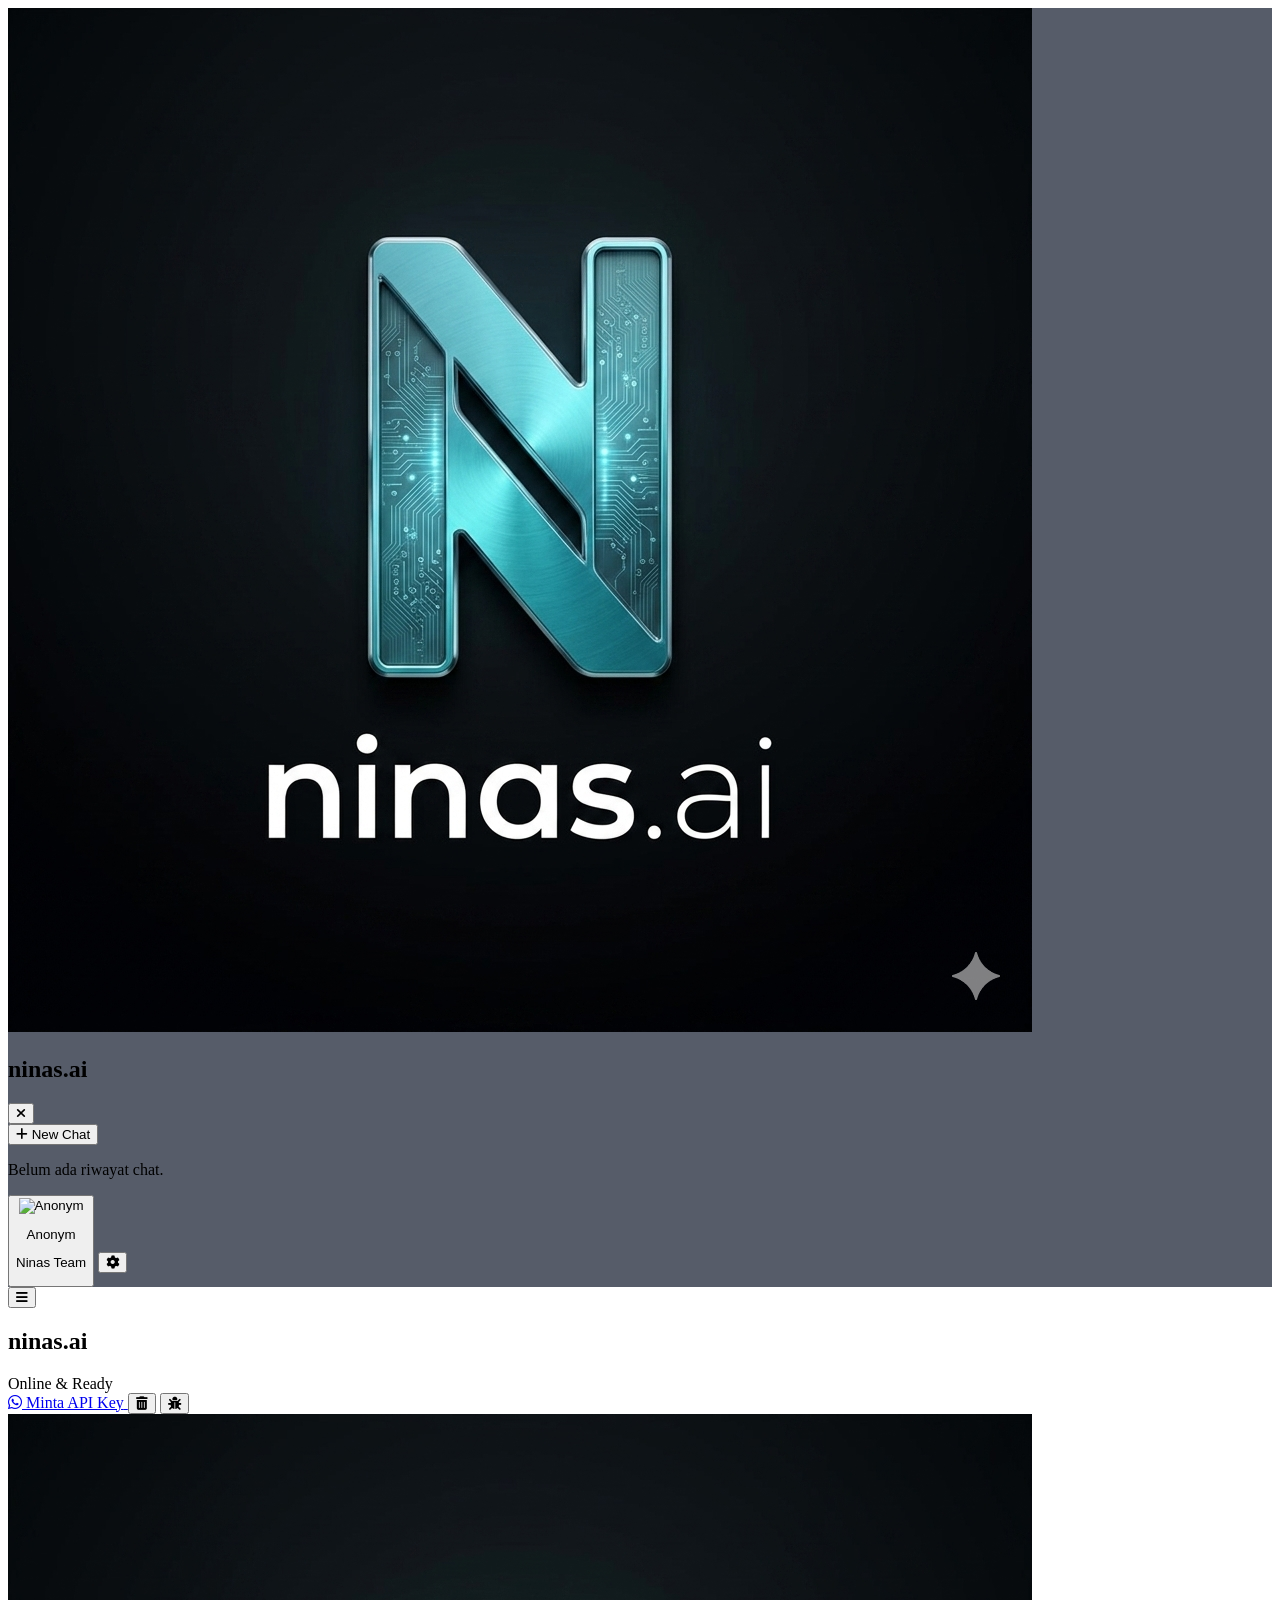
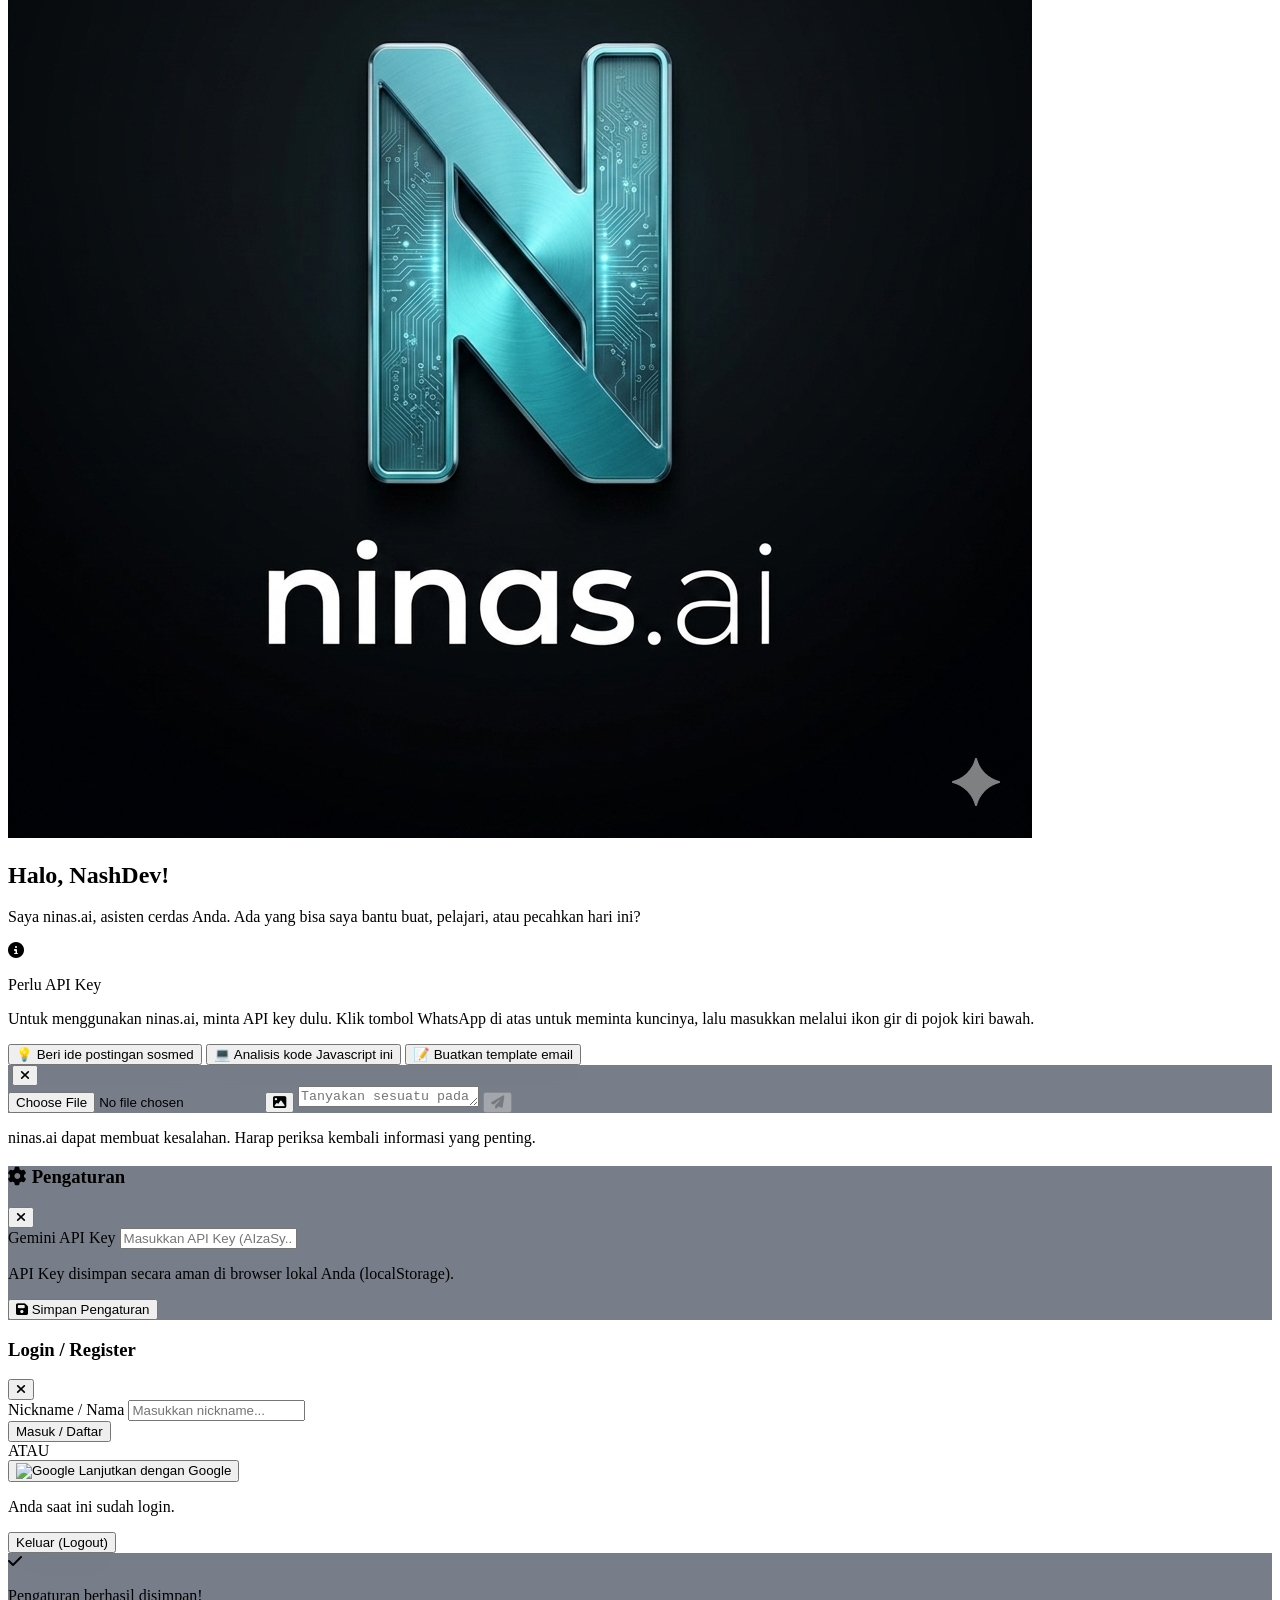
==== commit 05cc6b44: "update logika" ====
--- a/index.html
+++ b/index.html
@@ -4,6 +4,11 @@
     <meta charset="UTF-8" />
     <meta name="viewport" content="width=device-width, initial-scale=1.0" />
     <title>ninas.ai - Modern AI Chat</title>
+    <!-- Preconnect untuk mempercepat muat sumber daya eksternal -->
+    <link rel="preconnect" href="https://cdn.tailwindcss.com" />
+    <link rel="preconnect" href="https://cdnjs.cloudflare.com" />
+    <link rel="preconnect" href="https://fonts.googleapis.com" />
+    <link rel="preconnect" href="https://fonts.gstatic.com" crossorigin />
     <!-- Tailwind CSS (via CDN) -->
     <script src="https://cdn.tailwindcss.com"></script>
     <script>
@@ -105,17 +110,17 @@
       <div
         class="p-4 border-t border-slate-700/50 mt-auto bg-slate-900/50 flex items-center justify-between gap-2"
       >
-        <button
+        <button id="user-profile-btn"
           class="flex-1 flex items-center gap-3 p-2 rounded-xl hover:bg-slate-800 transition-colors border border-transparent hover:border-slate-700 overflow-hidden"
         >
-          <img
-            src="https://ui-avatars.com/api/?name=Nash+Dev&background=06b6d4&color=fff&rounded=true"
-            alt="NashDev"
+          <img id="user-avatar"
+            src="https://ui-avatars.com/api/?name=Anonym&background=06b6d4&color=fff&rounded=true"
+            alt="Anonym"
             class="w-9 h-9 rounded-full shadow-sm flex-shrink-0"
           />
           <div class="text-left flex-1 overflow-hidden">
-            <p class="text-sm font-semibold text-white truncate">NashDev</p>
-            <p class="text-xs text-brand-cyan font-medium truncate">Pro Plan</p>
+            <p id="user-name" class="text-sm font-semibold text-white truncate">Anonym</p>
+            <p id="user-plan" class="text-xs text-brand-cyan font-medium truncate">Ninas Team</p>
           </div>
         </button>
         <button
@@ -191,7 +196,7 @@
       <!-- Area Percakapan -->
       <div
         id="chat-container"
-        class="flex-1 overflow-y-auto custom-scrollbar p-4 lg:p-8 space-y-6 scroll-smooth bg-[url('https://www.transparenttextures.com/patterns/cubes.png')] bg-fixed opacity-90"
+        class="flex-1 overflow-y-auto custom-scrollbar p-4 lg:p-8 space-y-6 scroll-smooth bg-[url('./cubes.png')] bg-fixed opacity-90"
       >
         <!-- Layar Selamat Datang (Kosong) -->
         <div
@@ -367,6 +372,74 @@
       </div>
     </div>
 
+    <!-- Modal Auth (Login/Register) -->
+    <div
+      id="auth-modal"
+      class="fixed inset-0 bg-slate-950/80 backdrop-blur-sm z-50 hidden flex items-center justify-center p-4 opacity-0 transition-opacity duration-300"
+    >
+      <div
+        id="auth-content"
+        class="bg-brand-dark border border-slate-700 rounded-2xl w-full max-w-sm shadow-2xl overflow-hidden transform scale-95 transition-transform duration-300 relative"
+      >
+        <!-- Modal Header -->
+        <div
+          class="px-5 py-4 border-b border-slate-800 flex justify-between items-center bg-slate-900/50"
+        >
+          <h3 id="auth-title" class="text-lg font-semibold text-slate-100">Login / Register</h3>
+          <button
+            id="close-auth"
+            class="text-slate-500 hover:text-white transition-colors p-1"
+          >
+            <i class="fa-solid fa-xmark text-lg"></i>
+          </button>
+        </div>
+
+        <!-- Modal Body -->
+        <div class="p-6 space-y-5">
+          
+          <div id="auth-form-container" class="space-y-4">
+              <div>
+                <label class="block text-xs font-medium text-slate-400 mb-1.5">Nickname / Nama</label>
+                <input
+                  type="text"
+                  id="auth-nickname"
+                  placeholder="Masukkan nickname..."
+                  class="w-full bg-slate-900 border border-slate-700 rounded-xl px-4 py-2.5 text-sm text-slate-200 focus:outline-none focus:border-brand-indigo focus:ring-1 focus:ring-brand-indigo transition-all placeholder-slate-600"
+                />
+              </div>
+              <button
+                id="auth-submit-btn"
+                class="w-full bg-brand-indigo hover:bg-brand-indigo/90 text-white font-medium py-2.5 rounded-xl transition-colors text-sm shadow-lg shadow-brand-indigo/20 mt-2"
+              >
+                Masuk / Daftar
+              </button>
+          </div>
+
+          <div class="relative flex items-center justify-center border-t border-slate-700/80 pt-4 mt-2">
+            <span class="absolute -top-3 bg-brand-dark px-3 text-xs text-slate-500">ATAU</span>
+          </div>
+
+          <button
+            id="auth-google-btn"
+            class="w-full bg-white hover:bg-slate-100 text-slate-800 font-medium py-2.5 px-4 rounded-xl transition-colors text-sm flex items-center justify-center gap-3 shadow-sm"
+          >
+            <img src="https://www.svgrepo.com/show/475656/google-color.svg" class="w-5 h-5" alt="Google" />
+            Lanjutkan dengan Google
+          </button>
+
+          <div id="auth-logout-container" class="hidden space-y-4">
+              <p class="text-sm text-slate-300 text-center">Anda saat ini sudah login.</p>
+              <button
+                id="auth-logout-btn"
+                class="w-full bg-red-500/10 hover:bg-red-500/20 text-red-400 border border-red-500/30 font-medium py-2.5 rounded-xl transition-colors text-sm"
+              >
+                Keluar (Logout)
+              </button>
+          </div>
+        </div>
+      </div>
+    </div>
+
     <!-- Toast Notification -->
     <div
       id="toast"
